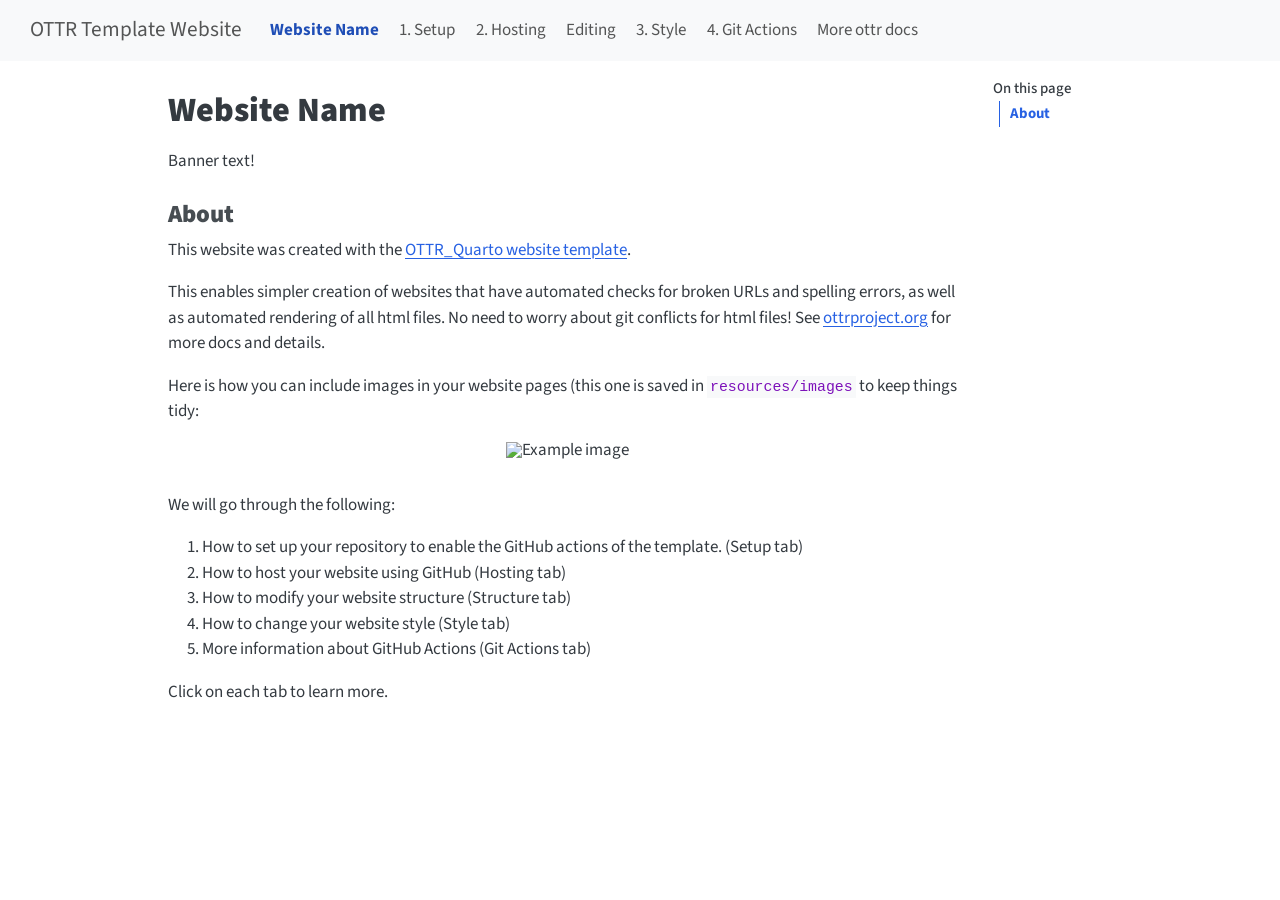
==== docs/index.html @ 80e22188 "Render site" ====
<!DOCTYPE html>
<html xmlns="http://www.w3.org/1999/xhtml" lang="en" xml:lang="en"><head>

<meta charset="utf-8">
<meta name="generator" content="quarto-1.5.57">

<meta name="viewport" content="width=device-width, initial-scale=1.0, user-scalable=yes">


<title>Website Name – OTTR Template Website</title>
<style>
code{white-space: pre-wrap;}
span.smallcaps{font-variant: small-caps;}
div.columns{display: flex; gap: min(4vw, 1.5em);}
div.column{flex: auto; overflow-x: auto;}
div.hanging-indent{margin-left: 1.5em; text-indent: -1.5em;}
ul.task-list{list-style: none;}
ul.task-list li input[type="checkbox"] {
  width: 0.8em;
  margin: 0 0.8em 0.2em -1em; /* quarto-specific, see https://github.com/quarto-dev/quarto-cli/issues/4556 */ 
  vertical-align: middle;
}
</style>


<script src="site_libs/quarto-nav/quarto-nav.js"></script>
<script src="site_libs/quarto-nav/headroom.min.js"></script>
<script src="site_libs/clipboard/clipboard.min.js"></script>
<script src="site_libs/quarto-search/autocomplete.umd.js"></script>
<script src="site_libs/quarto-search/fuse.min.js"></script>
<script src="site_libs/quarto-search/quarto-search.js"></script>
<meta name="quarto:offset" content="./">
<script src="site_libs/quarto-html/quarto.js"></script>
<script src="site_libs/quarto-html/popper.min.js"></script>
<script src="site_libs/quarto-html/tippy.umd.min.js"></script>
<script src="site_libs/quarto-html/anchor.min.js"></script>
<link href="site_libs/quarto-html/tippy.css" rel="stylesheet">
<link href="site_libs/quarto-html/quarto-syntax-highlighting.css" rel="stylesheet" id="quarto-text-highlighting-styles">
<script src="site_libs/bootstrap/bootstrap.min.js"></script>
<link href="site_libs/bootstrap/bootstrap-icons.css" rel="stylesheet">
<link href="site_libs/bootstrap/bootstrap.min.css" rel="stylesheet" id="quarto-bootstrap" data-mode="light">
<script id="quarto-search-options" type="application/json">{
  "location": "navbar",
  "copy-button": false,
  "collapse-after": 3,
  "panel-placement": "end",
  "type": "overlay",
  "limit": 50,
  "keyboard-shortcut": [
    "f",
    "/",
    "s"
  ],
  "show-item-context": false,
  "language": {
    "search-no-results-text": "No results",
    "search-matching-documents-text": "matching documents",
    "search-copy-link-title": "Copy link to search",
    "search-hide-matches-text": "Hide additional matches",
    "search-more-match-text": "more match in this document",
    "search-more-matches-text": "more matches in this document",
    "search-clear-button-title": "Clear",
    "search-text-placeholder": "",
    "search-detached-cancel-button-title": "Cancel",
    "search-submit-button-title": "Submit",
    "search-label": "Search"
  }
}</script>


<link rel="stylesheet" href="styles.css">
</head>

<body class="nav-fixed">

<div id="quarto-search-results"></div>
  <header id="quarto-header" class="headroom fixed-top">
    <nav class="navbar navbar-expand-lg " data-bs-theme="dark">
      <div class="navbar-container container-fluid">
      <div class="navbar-brand-container mx-auto">
    <a class="navbar-brand" href="./index.html">
    <span class="navbar-title">OTTR Template Website</span>
    </a>
  </div>
            <div id="quarto-search" class="" title="Search"></div>
          <button class="navbar-toggler" type="button" data-bs-toggle="collapse" data-bs-target="#navbarCollapse" aria-controls="navbarCollapse" role="menu" aria-expanded="false" aria-label="Toggle navigation" onclick="if (window.quartoToggleHeadroom) { window.quartoToggleHeadroom(); }">
  <span class="navbar-toggler-icon"></span>
</button>
          <div class="collapse navbar-collapse" id="navbarCollapse">
            <ul class="navbar-nav navbar-nav-scroll me-auto">
  <li class="nav-item">
    <a class="nav-link active" href="./index.html" aria-current="page"> <i class="bi bi-fa-home" role="img">
</i> 
<span class="menu-text"><strong>Website Name</strong></span></a>
  </li>  
  <li class="nav-item">
    <a class="nav-link" href="./setup.html"> 
<span class="menu-text">1. Setup</span></a>
  </li>  
  <li class="nav-item">
    <a class="nav-link" href="./hosting.html"> 
<span class="menu-text">2. Hosting</span></a>
  </li>  
  <li class="nav-item">
    <a class="nav-link" href="./editing.html"> 
<span class="menu-text">Editing</span></a>
  </li>  
  <li class="nav-item">
    <a class="nav-link" href="./style.html"> 
<span class="menu-text">3. Style</span></a>
  </li>  
  <li class="nav-item">
    <a class="nav-link" href="./git_actions.html"> 
<span class="menu-text">4. Git Actions</span></a>
  </li>  
  <li class="nav-item">
    <a class="nav-link" href="https://www.ottrproject.org/"> 
<span class="menu-text">More ottr docs</span></a>
  </li>  
</ul>
          </div> <!-- /navcollapse -->
            <div class="quarto-navbar-tools">
</div>
      </div> <!-- /container-fluid -->
    </nav>
</header>
<!-- content -->
<div id="quarto-content" class="quarto-container page-columns page-rows-contents page-layout-article page-navbar">
<!-- sidebar -->
<!-- margin-sidebar -->
    <div id="quarto-margin-sidebar" class="sidebar margin-sidebar">
        <nav id="TOC" role="doc-toc" class="toc-active">
    <h2 id="toc-title">On this page</h2>
   
  <ul>
  <li><a href="#about" id="toc-about" class="nav-link active" data-scroll-target="#about"><strong>About</strong></a></li>
  </ul>
</nav>
    </div>
<!-- main -->
<main class="content" id="quarto-document-content">

<header id="title-block-header" class="quarto-title-block default">
<div class="quarto-title">
<h1 class="title"><strong>Website Name</strong></h1>
</div>



<div class="quarto-title-meta">

    
  
    
  </div>
  


</header>


<div class="banner_color">
<p>Banner text!</p>
</div>
<section id="about" class="level3">
<h3 class="anchored" data-anchor-id="about"><strong>About</strong></h3>
<p>This website was created with the <a href="https://github.com/ottrproject/OTTR_Quarto">OTTR_Quarto website template</a>.</p>
<p>This enables simpler creation of websites that have automated checks for broken URLs and spelling errors, as well as automated rendering of all html files. No need to worry about git conflicts for html files! See <a href="https://www.ottrproject.org/">ottrproject.org</a> for more docs and details.</p>
<p>Here is how you can include images in your website pages (this one is saved in <code>resources/images</code> to keep things tidy:</p>
<div class="cell" data-layout-align="center">
<div class="cell-output-display">
<div class="quarto-figure quarto-figure-center">
<figure class="figure">
<p><img src="resources/images/example_image.png" class="img-fluid quarto-figure quarto-figure-center figure-img" style="width:30.0%" alt="Example image"></p>
</figure>
</div>
</div>
</div>
<p>We will go through the following:</p>
<ol type="1">
<li>How to set up your repository to enable the GitHub actions of the template. (Setup tab)</li>
<li>How to host your website using GitHub (Hosting tab)</li>
<li>How to modify your website structure (Structure tab)</li>
<li>How to change your website style (Style tab)</li>
<li>More information about GitHub Actions (Git Actions tab)</li>
</ol>
<p>Click on each tab to learn more.</p>


</section>

</main> <!-- /main -->
<script id="quarto-html-after-body" type="application/javascript">
window.document.addEventListener("DOMContentLoaded", function (event) {
  const toggleBodyColorMode = (bsSheetEl) => {
    const mode = bsSheetEl.getAttribute("data-mode");
    const bodyEl = window.document.querySelector("body");
    if (mode === "dark") {
      bodyEl.classList.add("quarto-dark");
      bodyEl.classList.remove("quarto-light");
    } else {
      bodyEl.classList.add("quarto-light");
      bodyEl.classList.remove("quarto-dark");
    }
  }
  const toggleBodyColorPrimary = () => {
    const bsSheetEl = window.document.querySelector("link#quarto-bootstrap");
    if (bsSheetEl) {
      toggleBodyColorMode(bsSheetEl);
    }
  }
  toggleBodyColorPrimary();  
  const icon = "";
  const anchorJS = new window.AnchorJS();
  anchorJS.options = {
    placement: 'right',
    icon: icon
  };
  anchorJS.add('.anchored');
  const isCodeAnnotation = (el) => {
    for (const clz of el.classList) {
      if (clz.startsWith('code-annotation-')) {                     
        return true;
      }
    }
    return false;
  }
  const onCopySuccess = function(e) {
    // button target
    const button = e.trigger;
    // don't keep focus
    button.blur();
    // flash "checked"
    button.classList.add('code-copy-button-checked');
    var currentTitle = button.getAttribute("title");
    button.setAttribute("title", "Copied!");
    let tooltip;
    if (window.bootstrap) {
      button.setAttribute("data-bs-toggle", "tooltip");
      button.setAttribute("data-bs-placement", "left");
      button.setAttribute("data-bs-title", "Copied!");
      tooltip = new bootstrap.Tooltip(button, 
        { trigger: "manual", 
          customClass: "code-copy-button-tooltip",
          offset: [0, -8]});
      tooltip.show();    
    }
    setTimeout(function() {
      if (tooltip) {
        tooltip.hide();
        button.removeAttribute("data-bs-title");
        button.removeAttribute("data-bs-toggle");
        button.removeAttribute("data-bs-placement");
      }
      button.setAttribute("title", currentTitle);
      button.classList.remove('code-copy-button-checked');
    }, 1000);
    // clear code selection
    e.clearSelection();
  }
  const getTextToCopy = function(trigger) {
      const codeEl = trigger.previousElementSibling.cloneNode(true);
      for (const childEl of codeEl.children) {
        if (isCodeAnnotation(childEl)) {
          childEl.remove();
        }
      }
      return codeEl.innerText;
  }
  const clipboard = new window.ClipboardJS('.code-copy-button:not([data-in-quarto-modal])', {
    text: getTextToCopy
  });
  clipboard.on('success', onCopySuccess);
  if (window.document.getElementById('quarto-embedded-source-code-modal')) {
    // For code content inside modals, clipBoardJS needs to be initialized with a container option
    // TODO: Check when it could be a function (https://github.com/zenorocha/clipboard.js/issues/860)
    const clipboardModal = new window.ClipboardJS('.code-copy-button[data-in-quarto-modal]', {
      text: getTextToCopy,
      container: window.document.getElementById('quarto-embedded-source-code-modal')
    });
    clipboardModal.on('success', onCopySuccess);
  }
    var localhostRegex = new RegExp(/^(?:http|https):\/\/localhost\:?[0-9]*\//);
    var mailtoRegex = new RegExp(/^mailto:/);
      var filterRegex = new RegExp('/' + window.location.host + '/');
    var isInternal = (href) => {
        return filterRegex.test(href) || localhostRegex.test(href) || mailtoRegex.test(href);
    }
    // Inspect non-navigation links and adorn them if external
 	var links = window.document.querySelectorAll('a[href]:not(.nav-link):not(.navbar-brand):not(.toc-action):not(.sidebar-link):not(.sidebar-item-toggle):not(.pagination-link):not(.no-external):not([aria-hidden]):not(.dropdown-item):not(.quarto-navigation-tool):not(.about-link)');
    for (var i=0; i<links.length; i++) {
      const link = links[i];
      if (!isInternal(link.href)) {
        // undo the damage that might have been done by quarto-nav.js in the case of
        // links that we want to consider external
        if (link.dataset.originalHref !== undefined) {
          link.href = link.dataset.originalHref;
        }
      }
    }
  function tippyHover(el, contentFn, onTriggerFn, onUntriggerFn) {
    const config = {
      allowHTML: true,
      maxWidth: 500,
      delay: 100,
      arrow: false,
      appendTo: function(el) {
          return el.parentElement;
      },
      interactive: true,
      interactiveBorder: 10,
      theme: 'quarto',
      placement: 'bottom-start',
    };
    if (contentFn) {
      config.content = contentFn;
    }
    if (onTriggerFn) {
      config.onTrigger = onTriggerFn;
    }
    if (onUntriggerFn) {
      config.onUntrigger = onUntriggerFn;
    }
    window.tippy(el, config); 
  }
  const noterefs = window.document.querySelectorAll('a[role="doc-noteref"]');
  for (var i=0; i<noterefs.length; i++) {
    const ref = noterefs[i];
    tippyHover(ref, function() {
      // use id or data attribute instead here
      let href = ref.getAttribute('data-footnote-href') || ref.getAttribute('href');
      try { href = new URL(href).hash; } catch {}
      const id = href.replace(/^#\/?/, "");
      const note = window.document.getElementById(id);
      if (note) {
        return note.innerHTML;
      } else {
        return "";
      }
    });
  }
  const xrefs = window.document.querySelectorAll('a.quarto-xref');
  const processXRef = (id, note) => {
    // Strip column container classes
    const stripColumnClz = (el) => {
      el.classList.remove("page-full", "page-columns");
      if (el.children) {
        for (const child of el.children) {
          stripColumnClz(child);
        }
      }
    }
    stripColumnClz(note)
    if (id === null || id.startsWith('sec-')) {
      // Special case sections, only their first couple elements
      const container = document.createElement("div");
      if (note.children && note.children.length > 2) {
        container.appendChild(note.children[0].cloneNode(true));
        for (let i = 1; i < note.children.length; i++) {
          const child = note.children[i];
          if (child.tagName === "P" && child.innerText === "") {
            continue;
          } else {
            container.appendChild(child.cloneNode(true));
            break;
          }
        }
        if (window.Quarto?.typesetMath) {
          window.Quarto.typesetMath(container);
        }
        return container.innerHTML
      } else {
        if (window.Quarto?.typesetMath) {
          window.Quarto.typesetMath(note);
        }
        return note.innerHTML;
      }
    } else {
      // Remove any anchor links if they are present
      const anchorLink = note.querySelector('a.anchorjs-link');
      if (anchorLink) {
        anchorLink.remove();
      }
      if (window.Quarto?.typesetMath) {
        window.Quarto.typesetMath(note);
      }
      // TODO in 1.5, we should make sure this works without a callout special case
      if (note.classList.contains("callout")) {
        return note.outerHTML;
      } else {
        return note.innerHTML;
      }
    }
  }
  for (var i=0; i<xrefs.length; i++) {
    const xref = xrefs[i];
    tippyHover(xref, undefined, function(instance) {
      instance.disable();
      let url = xref.getAttribute('href');
      let hash = undefined; 
      if (url.startsWith('#')) {
        hash = url;
      } else {
        try { hash = new URL(url).hash; } catch {}
      }
      if (hash) {
        const id = hash.replace(/^#\/?/, "");
        const note = window.document.getElementById(id);
        if (note !== null) {
          try {
            const html = processXRef(id, note.cloneNode(true));
            instance.setContent(html);
          } finally {
            instance.enable();
            instance.show();
          }
        } else {
          // See if we can fetch this
          fetch(url.split('#')[0])
          .then(res => res.text())
          .then(html => {
            const parser = new DOMParser();
            const htmlDoc = parser.parseFromString(html, "text/html");
            const note = htmlDoc.getElementById(id);
            if (note !== null) {
              const html = processXRef(id, note);
              instance.setContent(html);
            } 
          }).finally(() => {
            instance.enable();
            instance.show();
          });
        }
      } else {
        // See if we can fetch a full url (with no hash to target)
        // This is a special case and we should probably do some content thinning / targeting
        fetch(url)
        .then(res => res.text())
        .then(html => {
          const parser = new DOMParser();
          const htmlDoc = parser.parseFromString(html, "text/html");
          const note = htmlDoc.querySelector('main.content');
          if (note !== null) {
            // This should only happen for chapter cross references
            // (since there is no id in the URL)
            // remove the first header
            if (note.children.length > 0 && note.children[0].tagName === "HEADER") {
              note.children[0].remove();
            }
            const html = processXRef(null, note);
            instance.setContent(html);
          } 
        }).finally(() => {
          instance.enable();
          instance.show();
        });
      }
    }, function(instance) {
    });
  }
      let selectedAnnoteEl;
      const selectorForAnnotation = ( cell, annotation) => {
        let cellAttr = 'data-code-cell="' + cell + '"';
        let lineAttr = 'data-code-annotation="' +  annotation + '"';
        const selector = 'span[' + cellAttr + '][' + lineAttr + ']';
        return selector;
      }
      const selectCodeLines = (annoteEl) => {
        const doc = window.document;
        const targetCell = annoteEl.getAttribute("data-target-cell");
        const targetAnnotation = annoteEl.getAttribute("data-target-annotation");
        const annoteSpan = window.document.querySelector(selectorForAnnotation(targetCell, targetAnnotation));
        const lines = annoteSpan.getAttribute("data-code-lines").split(",");
        const lineIds = lines.map((line) => {
          return targetCell + "-" + line;
        })
        let top = null;
        let height = null;
        let parent = null;
        if (lineIds.length > 0) {
            //compute the position of the single el (top and bottom and make a div)
            const el = window.document.getElementById(lineIds[0]);
            top = el.offsetTop;
            height = el.offsetHeight;
            parent = el.parentElement.parentElement;
          if (lineIds.length > 1) {
            const lastEl = window.document.getElementById(lineIds[lineIds.length - 1]);
            const bottom = lastEl.offsetTop + lastEl.offsetHeight;
            height = bottom - top;
          }
          if (top !== null && height !== null && parent !== null) {
            // cook up a div (if necessary) and position it 
            let div = window.document.getElementById("code-annotation-line-highlight");
            if (div === null) {
              div = window.document.createElement("div");
              div.setAttribute("id", "code-annotation-line-highlight");
              div.style.position = 'absolute';
              parent.appendChild(div);
            }
            div.style.top = top - 2 + "px";
            div.style.height = height + 4 + "px";
            div.style.left = 0;
            let gutterDiv = window.document.getElementById("code-annotation-line-highlight-gutter");
            if (gutterDiv === null) {
              gutterDiv = window.document.createElement("div");
              gutterDiv.setAttribute("id", "code-annotation-line-highlight-gutter");
              gutterDiv.style.position = 'absolute';
              const codeCell = window.document.getElementById(targetCell);
              const gutter = codeCell.querySelector('.code-annotation-gutter');
              gutter.appendChild(gutterDiv);
            }
            gutterDiv.style.top = top - 2 + "px";
            gutterDiv.style.height = height + 4 + "px";
          }
          selectedAnnoteEl = annoteEl;
        }
      };
      const unselectCodeLines = () => {
        const elementsIds = ["code-annotation-line-highlight", "code-annotation-line-highlight-gutter"];
        elementsIds.forEach((elId) => {
          const div = window.document.getElementById(elId);
          if (div) {
            div.remove();
          }
        });
        selectedAnnoteEl = undefined;
      };
        // Handle positioning of the toggle
    window.addEventListener(
      "resize",
      throttle(() => {
        elRect = undefined;
        if (selectedAnnoteEl) {
          selectCodeLines(selectedAnnoteEl);
        }
      }, 10)
    );
    function throttle(fn, ms) {
    let throttle = false;
    let timer;
      return (...args) => {
        if(!throttle) { // first call gets through
            fn.apply(this, args);
            throttle = true;
        } else { // all the others get throttled
            if(timer) clearTimeout(timer); // cancel #2
            timer = setTimeout(() => {
              fn.apply(this, args);
              timer = throttle = false;
            }, ms);
        }
      };
    }
      // Attach click handler to the DT
      const annoteDls = window.document.querySelectorAll('dt[data-target-cell]');
      for (const annoteDlNode of annoteDls) {
        annoteDlNode.addEventListener('click', (event) => {
          const clickedEl = event.target;
          if (clickedEl !== selectedAnnoteEl) {
            unselectCodeLines();
            const activeEl = window.document.querySelector('dt[data-target-cell].code-annotation-active');
            if (activeEl) {
              activeEl.classList.remove('code-annotation-active');
            }
            selectCodeLines(clickedEl);
            clickedEl.classList.add('code-annotation-active');
          } else {
            // Unselect the line
            unselectCodeLines();
            clickedEl.classList.remove('code-annotation-active');
          }
        });
      }
  const findCites = (el) => {
    const parentEl = el.parentElement;
    if (parentEl) {
      const cites = parentEl.dataset.cites;
      if (cites) {
        return {
          el,
          cites: cites.split(' ')
        };
      } else {
        return findCites(el.parentElement)
      }
    } else {
      return undefined;
    }
  };
  var bibliorefs = window.document.querySelectorAll('a[role="doc-biblioref"]');
  for (var i=0; i<bibliorefs.length; i++) {
    const ref = bibliorefs[i];
    const citeInfo = findCites(ref);
    if (citeInfo) {
      tippyHover(citeInfo.el, function() {
        var popup = window.document.createElement('div');
        citeInfo.cites.forEach(function(cite) {
          var citeDiv = window.document.createElement('div');
          citeDiv.classList.add('hanging-indent');
          citeDiv.classList.add('csl-entry');
          var biblioDiv = window.document.getElementById('ref-' + cite);
          if (biblioDiv) {
            citeDiv.innerHTML = biblioDiv.innerHTML;
          }
          popup.appendChild(citeDiv);
        });
        return popup.innerHTML;
      });
    }
  }
});
</script>
</div> <!-- /content -->




</body></html>
---- docs/site_libs/quarto-html/tippy.css ----
.tippy-box[data-animation=fade][data-state=hidden]{opacity:0}[data-tippy-root]{max-width:calc(100vw - 10px)}.tippy-box{position:relative;background-color:#333;color:#fff;border-radius:4px;font-size:14px;line-height:1.4;white-space:normal;outline:0;transition-property:transform,visibility,opacity}.tippy-box[data-placement^=top]>.tippy-arrow{bottom:0}.tippy-box[data-placement^=top]>.tippy-arrow:before{bottom:-7px;left:0;border-width:8px 8px 0;border-top-color:initial;transform-origin:center top}.tippy-box[data-placement^=bottom]>.tippy-arrow{top:0}.tippy-box[data-placement^=bottom]>.tippy-arrow:before{top:-7px;left:0;border-width:0 8px 8px;border-bottom-color:initial;transform-origin:center bottom}.tippy-box[data-placement^=left]>.tippy-arrow{right:0}.tippy-box[data-placement^=left]>.tippy-arrow:before{border-width:8px 0 8px 8px;border-left-color:initial;right:-7px;transform-origin:center left}.tippy-box[data-placement^=right]>.tippy-arrow{left:0}.tippy-box[data-placement^=right]>.tippy-arrow:before{left:-7px;border-width:8px 8px 8px 0;border-right-color:initial;transform-origin:center right}.tippy-box[data-inertia][data-state=visible]{transition-timing-function:cubic-bezier(.54,1.5,.38,1.11)}.tippy-arrow{width:16px;height:16px;color:#333}.tippy-arrow:before{content:"";position:absolute;border-color:transparent;border-style:solid}.tippy-content{position:relative;padding:5px 9px;z-index:1}
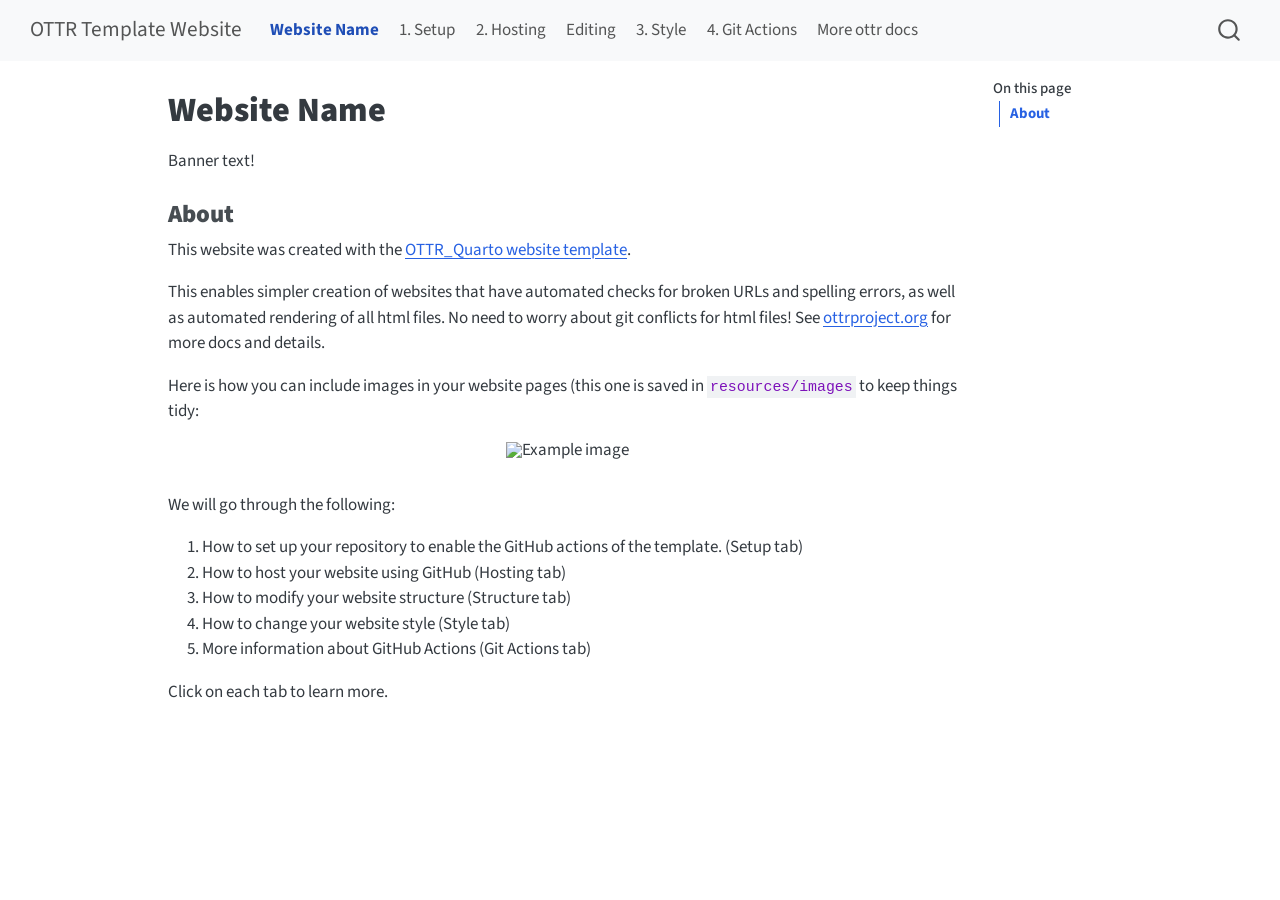
==== commit dfb2ea66: "Render preview" ====
--- a/docs/index.html
+++ b/docs/index.html
@@ -2,7 +2,7 @@
 <html xmlns="http://www.w3.org/1999/xhtml" lang="en" xml:lang="en"><head>
 
 <meta charset="utf-8">
-<meta name="generator" content="quarto-1.5.57">
+<meta name="generator" content="quarto-1.8.26">
 
 <meta name="viewport" content="width=device-width, initial-scale=1.0, user-scalable=yes">
 
@@ -30,15 +30,17 @@
 <script src="site_libs/quarto-search/fuse.min.js"></script>
 <script src="site_libs/quarto-search/quarto-search.js"></script>
 <meta name="quarto:offset" content="./">
-<script src="site_libs/quarto-html/quarto.js"></script>
+<script src="site_libs/quarto-html/quarto.js" type="module"></script>
+<script src="site_libs/quarto-html/tabsets/tabsets.js" type="module"></script>
+<script src="site_libs/quarto-html/axe/axe-check.js" type="module"></script>
 <script src="site_libs/quarto-html/popper.min.js"></script>
 <script src="site_libs/quarto-html/tippy.umd.min.js"></script>
 <script src="site_libs/quarto-html/anchor.min.js"></script>
 <link href="site_libs/quarto-html/tippy.css" rel="stylesheet">
-<link href="site_libs/quarto-html/quarto-syntax-highlighting.css" rel="stylesheet" id="quarto-text-highlighting-styles">
+<link href="site_libs/quarto-html/quarto-syntax-highlighting-587c61ba64f3a5504c4d52d930310e48.css" rel="stylesheet" id="quarto-text-highlighting-styles">
 <script src="site_libs/bootstrap/bootstrap.min.js"></script>
 <link href="site_libs/bootstrap/bootstrap-icons.css" rel="stylesheet">
-<link href="site_libs/bootstrap/bootstrap.min.css" rel="stylesheet" id="quarto-bootstrap" data-mode="light">
+<link href="site_libs/bootstrap/bootstrap-0b37c64f34216b628666a8dac638b53b.min.css" rel="stylesheet" append-hash="true" id="quarto-bootstrap" data-mode="light">
 <script id="quarto-search-options" type="application/json">{
   "location": "navbar",
   "copy-button": false,
@@ -66,12 +68,21 @@
     "search-label": "Search"
   }
 }</script>
+<script async="" src="https://www.googletagmanager.com/gtag/js?id=G-XXXXXXXXX"></script>
+
+<script type="text/javascript">
+
+window.dataLayer = window.dataLayer || [];
+function gtag(){dataLayer.push(arguments);}
+gtag('js', new Date());
+gtag('config', 'G-XXXXXXXXX', { 'anonymize_ip': true});
+</script>
 
 
 <link rel="stylesheet" href="styles.css">
 </head>
 
-<body class="nav-fixed">
+<body class="nav-fixed quarto-light">
 
 <div id="quarto-search-results"></div>
   <header id="quarto-header" class="headroom fixed-top">
@@ -191,239 +202,243 @@
 
 </main> <!-- /main -->
 <script id="quarto-html-after-body" type="application/javascript">
-window.document.addEventListener("DOMContentLoaded", function (event) {
-  const toggleBodyColorMode = (bsSheetEl) => {
-    const mode = bsSheetEl.getAttribute("data-mode");
-    const bodyEl = window.document.querySelector("body");
-    if (mode === "dark") {
-      bodyEl.classList.add("quarto-dark");
-      bodyEl.classList.remove("quarto-light");
-    } else {
-      bodyEl.classList.add("quarto-light");
-      bodyEl.classList.remove("quarto-dark");
-    }
-  }
-  const toggleBodyColorPrimary = () => {
-    const bsSheetEl = window.document.querySelector("link#quarto-bootstrap");
-    if (bsSheetEl) {
-      toggleBodyColorMode(bsSheetEl);
-    }
-  }
-  toggleBodyColorPrimary();  
-  const icon = "";
-  const anchorJS = new window.AnchorJS();
-  anchorJS.options = {
-    placement: 'right',
-    icon: icon
-  };
-  anchorJS.add('.anchored');
-  const isCodeAnnotation = (el) => {
-    for (const clz of el.classList) {
-      if (clz.startsWith('code-annotation-')) {                     
-        return true;
-      }
-    }
-    return false;
-  }
-  const onCopySuccess = function(e) {
-    // button target
-    const button = e.trigger;
-    // don't keep focus
-    button.blur();
-    // flash "checked"
-    button.classList.add('code-copy-button-checked');
-    var currentTitle = button.getAttribute("title");
-    button.setAttribute("title", "Copied!");
-    let tooltip;
-    if (window.bootstrap) {
-      button.setAttribute("data-bs-toggle", "tooltip");
-      button.setAttribute("data-bs-placement", "left");
-      button.setAttribute("data-bs-title", "Copied!");
-      tooltip = new bootstrap.Tooltip(button, 
-        { trigger: "manual", 
-          customClass: "code-copy-button-tooltip",
-          offset: [0, -8]});
-      tooltip.show();    
-    }
-    setTimeout(function() {
-      if (tooltip) {
-        tooltip.hide();
-        button.removeAttribute("data-bs-title");
-        button.removeAttribute("data-bs-toggle");
-        button.removeAttribute("data-bs-placement");
-      }
-      button.setAttribute("title", currentTitle);
-      button.classList.remove('code-copy-button-checked');
-    }, 1000);
-    // clear code selection
-    e.clearSelection();
-  }
-  const getTextToCopy = function(trigger) {
-      const codeEl = trigger.previousElementSibling.cloneNode(true);
+  window.document.addEventListener("DOMContentLoaded", function (event) {
+    const icon = "";
+    const anchorJS = new window.AnchorJS();
+    anchorJS.options = {
+      placement: 'right',
+      icon: icon
+    };
+    anchorJS.add('.anchored');
+    const isCodeAnnotation = (el) => {
+      for (const clz of el.classList) {
+        if (clz.startsWith('code-annotation-')) {                     
+          return true;
+        }
+      }
+      return false;
+    }
+    const onCopySuccess = function(e) {
+      // button target
+      const button = e.trigger;
+      // don't keep focus
+      button.blur();
+      // flash "checked"
+      button.classList.add('code-copy-button-checked');
+      var currentTitle = button.getAttribute("title");
+      button.setAttribute("title", "Copied!");
+      let tooltip;
+      if (window.bootstrap) {
+        button.setAttribute("data-bs-toggle", "tooltip");
+        button.setAttribute("data-bs-placement", "left");
+        button.setAttribute("data-bs-title", "Copied!");
+        tooltip = new bootstrap.Tooltip(button, 
+          { trigger: "manual", 
+            customClass: "code-copy-button-tooltip",
+            offset: [0, -8]});
+        tooltip.show();    
+      }
+      setTimeout(function() {
+        if (tooltip) {
+          tooltip.hide();
+          button.removeAttribute("data-bs-title");
+          button.removeAttribute("data-bs-toggle");
+          button.removeAttribute("data-bs-placement");
+        }
+        button.setAttribute("title", currentTitle);
+        button.classList.remove('code-copy-button-checked');
+      }, 1000);
+      // clear code selection
+      e.clearSelection();
+    }
+    const getTextToCopy = function(trigger) {
+      const outerScaffold = trigger.parentElement.cloneNode(true);
+      const codeEl = outerScaffold.querySelector('code');
       for (const childEl of codeEl.children) {
         if (isCodeAnnotation(childEl)) {
           childEl.remove();
         }
       }
       return codeEl.innerText;
-  }
-  const clipboard = new window.ClipboardJS('.code-copy-button:not([data-in-quarto-modal])', {
-    text: getTextToCopy
-  });
-  clipboard.on('success', onCopySuccess);
-  if (window.document.getElementById('quarto-embedded-source-code-modal')) {
-    // For code content inside modals, clipBoardJS needs to be initialized with a container option
-    // TODO: Check when it could be a function (https://github.com/zenorocha/clipboard.js/issues/860)
-    const clipboardModal = new window.ClipboardJS('.code-copy-button[data-in-quarto-modal]', {
-      text: getTextToCopy,
-      container: window.document.getElementById('quarto-embedded-source-code-modal')
+    }
+    const clipboard = new window.ClipboardJS('.code-copy-button:not([data-in-quarto-modal])', {
+      text: getTextToCopy
     });
-    clipboardModal.on('success', onCopySuccess);
-  }
-    var localhostRegex = new RegExp(/^(?:http|https):\/\/localhost\:?[0-9]*\//);
-    var mailtoRegex = new RegExp(/^mailto:/);
-      var filterRegex = new RegExp('/' + window.location.host + '/');
-    var isInternal = (href) => {
-        return filterRegex.test(href) || localhostRegex.test(href) || mailtoRegex.test(href);
-    }
-    // Inspect non-navigation links and adorn them if external
- 	var links = window.document.querySelectorAll('a[href]:not(.nav-link):not(.navbar-brand):not(.toc-action):not(.sidebar-link):not(.sidebar-item-toggle):not(.pagination-link):not(.no-external):not([aria-hidden]):not(.dropdown-item):not(.quarto-navigation-tool):not(.about-link)');
-    for (var i=0; i<links.length; i++) {
-      const link = links[i];
-      if (!isInternal(link.href)) {
-        // undo the damage that might have been done by quarto-nav.js in the case of
-        // links that we want to consider external
-        if (link.dataset.originalHref !== undefined) {
-          link.href = link.dataset.originalHref;
-        }
-      }
-    }
-  function tippyHover(el, contentFn, onTriggerFn, onUntriggerFn) {
-    const config = {
-      allowHTML: true,
-      maxWidth: 500,
-      delay: 100,
-      arrow: false,
-      appendTo: function(el) {
-          return el.parentElement;
-      },
-      interactive: true,
-      interactiveBorder: 10,
-      theme: 'quarto',
-      placement: 'bottom-start',
-    };
-    if (contentFn) {
-      config.content = contentFn;
-    }
-    if (onTriggerFn) {
-      config.onTrigger = onTriggerFn;
-    }
-    if (onUntriggerFn) {
-      config.onUntrigger = onUntriggerFn;
-    }
-    window.tippy(el, config); 
-  }
-  const noterefs = window.document.querySelectorAll('a[role="doc-noteref"]');
-  for (var i=0; i<noterefs.length; i++) {
-    const ref = noterefs[i];
-    tippyHover(ref, function() {
-      // use id or data attribute instead here
-      let href = ref.getAttribute('data-footnote-href') || ref.getAttribute('href');
-      try { href = new URL(href).hash; } catch {}
-      const id = href.replace(/^#\/?/, "");
-      const note = window.document.getElementById(id);
-      if (note) {
-        return note.innerHTML;
+    clipboard.on('success', onCopySuccess);
+    if (window.document.getElementById('quarto-embedded-source-code-modal')) {
+      const clipboardModal = new window.ClipboardJS('.code-copy-button[data-in-quarto-modal]', {
+        text: getTextToCopy,
+        container: window.document.getElementById('quarto-embedded-source-code-modal')
+      });
+      clipboardModal.on('success', onCopySuccess);
+    }
+      var localhostRegex = new RegExp(/^(?:http|https):\/\/localhost\:?[0-9]*\//);
+      var mailtoRegex = new RegExp(/^mailto:/);
+        var filterRegex = new RegExp('/' + window.location.host + '/');
+      var isInternal = (href) => {
+          return filterRegex.test(href) || localhostRegex.test(href) || mailtoRegex.test(href);
+      }
+      // Inspect non-navigation links and adorn them if external
+     var links = window.document.querySelectorAll('a[href]:not(.nav-link):not(.navbar-brand):not(.toc-action):not(.sidebar-link):not(.sidebar-item-toggle):not(.pagination-link):not(.no-external):not([aria-hidden]):not(.dropdown-item):not(.quarto-navigation-tool):not(.about-link)');
+      for (var i=0; i<links.length; i++) {
+        const link = links[i];
+        if (!isInternal(link.href)) {
+          // undo the damage that might have been done by quarto-nav.js in the case of
+          // links that we want to consider external
+          if (link.dataset.originalHref !== undefined) {
+            link.href = link.dataset.originalHref;
+          }
+        }
+      }
+    function tippyHover(el, contentFn, onTriggerFn, onUntriggerFn) {
+      const config = {
+        allowHTML: true,
+        maxWidth: 500,
+        delay: 100,
+        arrow: false,
+        appendTo: function(el) {
+            return el.parentElement;
+        },
+        interactive: true,
+        interactiveBorder: 10,
+        theme: 'quarto',
+        placement: 'bottom-start',
+      };
+      if (contentFn) {
+        config.content = contentFn;
+      }
+      if (onTriggerFn) {
+        config.onTrigger = onTriggerFn;
+      }
+      if (onUntriggerFn) {
+        config.onUntrigger = onUntriggerFn;
+      }
+      window.tippy(el, config); 
+    }
+    const noterefs = window.document.querySelectorAll('a[role="doc-noteref"]');
+    for (var i=0; i<noterefs.length; i++) {
+      const ref = noterefs[i];
+      tippyHover(ref, function() {
+        // use id or data attribute instead here
+        let href = ref.getAttribute('data-footnote-href') || ref.getAttribute('href');
+        try { href = new URL(href).hash; } catch {}
+        const id = href.replace(/^#\/?/, "");
+        const note = window.document.getElementById(id);
+        if (note) {
+          return note.innerHTML;
+        } else {
+          return "";
+        }
+      });
+    }
+    const xrefs = window.document.querySelectorAll('a.quarto-xref');
+    const processXRef = (id, note) => {
+      // Strip column container classes
+      const stripColumnClz = (el) => {
+        el.classList.remove("page-full", "page-columns");
+        if (el.children) {
+          for (const child of el.children) {
+            stripColumnClz(child);
+          }
+        }
+      }
+      stripColumnClz(note)
+      if (id === null || id.startsWith('sec-')) {
+        // Special case sections, only their first couple elements
+        const container = document.createElement("div");
+        if (note.children && note.children.length > 2) {
+          container.appendChild(note.children[0].cloneNode(true));
+          for (let i = 1; i < note.children.length; i++) {
+            const child = note.children[i];
+            if (child.tagName === "P" && child.innerText === "") {
+              continue;
+            } else {
+              container.appendChild(child.cloneNode(true));
+              break;
+            }
+          }
+          if (window.Quarto?.typesetMath) {
+            window.Quarto.typesetMath(container);
+          }
+          return container.innerHTML
+        } else {
+          if (window.Quarto?.typesetMath) {
+            window.Quarto.typesetMath(note);
+          }
+          return note.innerHTML;
+        }
       } else {
-        return "";
-      }
-    });
-  }
-  const xrefs = window.document.querySelectorAll('a.quarto-xref');
-  const processXRef = (id, note) => {
-    // Strip column container classes
-    const stripColumnClz = (el) => {
-      el.classList.remove("page-full", "page-columns");
-      if (el.children) {
-        for (const child of el.children) {
-          stripColumnClz(child);
-        }
-      }
-    }
-    stripColumnClz(note)
-    if (id === null || id.startsWith('sec-')) {
-      // Special case sections, only their first couple elements
-      const container = document.createElement("div");
-      if (note.children && note.children.length > 2) {
-        container.appendChild(note.children[0].cloneNode(true));
-        for (let i = 1; i < note.children.length; i++) {
-          const child = note.children[i];
-          if (child.tagName === "P" && child.innerText === "") {
-            continue;
-          } else {
-            container.appendChild(child.cloneNode(true));
-            break;
-          }
-        }
-        if (window.Quarto?.typesetMath) {
-          window.Quarto.typesetMath(container);
-        }
-        return container.innerHTML
-      } else {
+        // Remove any anchor links if they are present
+        const anchorLink = note.querySelector('a.anchorjs-link');
+        if (anchorLink) {
+          anchorLink.remove();
+        }
         if (window.Quarto?.typesetMath) {
           window.Quarto.typesetMath(note);
         }
-        return note.innerHTML;
-      }
-    } else {
-      // Remove any anchor links if they are present
-      const anchorLink = note.querySelector('a.anchorjs-link');
-      if (anchorLink) {
-        anchorLink.remove();
-      }
-      if (window.Quarto?.typesetMath) {
-        window.Quarto.typesetMath(note);
-      }
-      // TODO in 1.5, we should make sure this works without a callout special case
-      if (note.classList.contains("callout")) {
-        return note.outerHTML;
-      } else {
-        return note.innerHTML;
-      }
-    }
-  }
-  for (var i=0; i<xrefs.length; i++) {
-    const xref = xrefs[i];
-    tippyHover(xref, undefined, function(instance) {
-      instance.disable();
-      let url = xref.getAttribute('href');
-      let hash = undefined; 
-      if (url.startsWith('#')) {
-        hash = url;
-      } else {
-        try { hash = new URL(url).hash; } catch {}
-      }
-      if (hash) {
-        const id = hash.replace(/^#\/?/, "");
-        const note = window.document.getElementById(id);
-        if (note !== null) {
-          try {
-            const html = processXRef(id, note.cloneNode(true));
-            instance.setContent(html);
-          } finally {
-            instance.enable();
-            instance.show();
-          }
+        if (note.classList.contains("callout")) {
+          return note.outerHTML;
         } else {
-          // See if we can fetch this
-          fetch(url.split('#')[0])
+          return note.innerHTML;
+        }
+      }
+    }
+    for (var i=0; i<xrefs.length; i++) {
+      const xref = xrefs[i];
+      tippyHover(xref, undefined, function(instance) {
+        instance.disable();
+        let url = xref.getAttribute('href');
+        let hash = undefined; 
+        if (url.startsWith('#')) {
+          hash = url;
+        } else {
+          try { hash = new URL(url).hash; } catch {}
+        }
+        if (hash) {
+          const id = hash.replace(/^#\/?/, "");
+          const note = window.document.getElementById(id);
+          if (note !== null) {
+            try {
+              const html = processXRef(id, note.cloneNode(true));
+              instance.setContent(html);
+            } finally {
+              instance.enable();
+              instance.show();
+            }
+          } else {
+            // See if we can fetch this
+            fetch(url.split('#')[0])
+            .then(res => res.text())
+            .then(html => {
+              const parser = new DOMParser();
+              const htmlDoc = parser.parseFromString(html, "text/html");
+              const note = htmlDoc.getElementById(id);
+              if (note !== null) {
+                const html = processXRef(id, note);
+                instance.setContent(html);
+              } 
+            }).finally(() => {
+              instance.enable();
+              instance.show();
+            });
+          }
+        } else {
+          // See if we can fetch a full url (with no hash to target)
+          // This is a special case and we should probably do some content thinning / targeting
+          fetch(url)
           .then(res => res.text())
           .then(html => {
             const parser = new DOMParser();
             const htmlDoc = parser.parseFromString(html, "text/html");
-            const note = htmlDoc.getElementById(id);
+            const note = htmlDoc.querySelector('main.content');
             if (note !== null) {
-              const html = processXRef(id, note);
+              // This should only happen for chapter cross references
+              // (since there is no id in the URL)
+              // remove the first header
+              if (note.children.length > 0 && note.children[0].tagName === "HEADER") {
+                note.children[0].remove();
+              }
+              const html = processXRef(null, note);
               instance.setContent(html);
             } 
           }).finally(() => {
@@ -431,185 +446,161 @@
             instance.show();
           });
         }
+      }, function(instance) {
+      });
+    }
+        let selectedAnnoteEl;
+        const selectorForAnnotation = ( cell, annotation) => {
+          let cellAttr = 'data-code-cell="' + cell + '"';
+          let lineAttr = 'data-code-annotation="' +  annotation + '"';
+          const selector = 'span[' + cellAttr + '][' + lineAttr + ']';
+          return selector;
+        }
+        const selectCodeLines = (annoteEl) => {
+          const doc = window.document;
+          const targetCell = annoteEl.getAttribute("data-target-cell");
+          const targetAnnotation = annoteEl.getAttribute("data-target-annotation");
+          const annoteSpan = window.document.querySelector(selectorForAnnotation(targetCell, targetAnnotation));
+          const lines = annoteSpan.getAttribute("data-code-lines").split(",");
+          const lineIds = lines.map((line) => {
+            return targetCell + "-" + line;
+          })
+          let top = null;
+          let height = null;
+          let parent = null;
+          if (lineIds.length > 0) {
+              //compute the position of the single el (top and bottom and make a div)
+              const el = window.document.getElementById(lineIds[0]);
+              top = el.offsetTop;
+              height = el.offsetHeight;
+              parent = el.parentElement.parentElement;
+            if (lineIds.length > 1) {
+              const lastEl = window.document.getElementById(lineIds[lineIds.length - 1]);
+              const bottom = lastEl.offsetTop + lastEl.offsetHeight;
+              height = bottom - top;
+            }
+            if (top !== null && height !== null && parent !== null) {
+              // cook up a div (if necessary) and position it 
+              let div = window.document.getElementById("code-annotation-line-highlight");
+              if (div === null) {
+                div = window.document.createElement("div");
+                div.setAttribute("id", "code-annotation-line-highlight");
+                div.style.position = 'absolute';
+                parent.appendChild(div);
+              }
+              div.style.top = top - 2 + "px";
+              div.style.height = height + 4 + "px";
+              div.style.left = 0;
+              let gutterDiv = window.document.getElementById("code-annotation-line-highlight-gutter");
+              if (gutterDiv === null) {
+                gutterDiv = window.document.createElement("div");
+                gutterDiv.setAttribute("id", "code-annotation-line-highlight-gutter");
+                gutterDiv.style.position = 'absolute';
+                const codeCell = window.document.getElementById(targetCell);
+                const gutter = codeCell.querySelector('.code-annotation-gutter');
+                gutter.appendChild(gutterDiv);
+              }
+              gutterDiv.style.top = top - 2 + "px";
+              gutterDiv.style.height = height + 4 + "px";
+            }
+            selectedAnnoteEl = annoteEl;
+          }
+        };
+        const unselectCodeLines = () => {
+          const elementsIds = ["code-annotation-line-highlight", "code-annotation-line-highlight-gutter"];
+          elementsIds.forEach((elId) => {
+            const div = window.document.getElementById(elId);
+            if (div) {
+              div.remove();
+            }
+          });
+          selectedAnnoteEl = undefined;
+        };
+          // Handle positioning of the toggle
+      window.addEventListener(
+        "resize",
+        throttle(() => {
+          elRect = undefined;
+          if (selectedAnnoteEl) {
+            selectCodeLines(selectedAnnoteEl);
+          }
+        }, 10)
+      );
+      function throttle(fn, ms) {
+      let throttle = false;
+      let timer;
+        return (...args) => {
+          if(!throttle) { // first call gets through
+              fn.apply(this, args);
+              throttle = true;
+          } else { // all the others get throttled
+              if(timer) clearTimeout(timer); // cancel #2
+              timer = setTimeout(() => {
+                fn.apply(this, args);
+                timer = throttle = false;
+              }, ms);
+          }
+        };
+      }
+        // Attach click handler to the DT
+        const annoteDls = window.document.querySelectorAll('dt[data-target-cell]');
+        for (const annoteDlNode of annoteDls) {
+          annoteDlNode.addEventListener('click', (event) => {
+            const clickedEl = event.target;
+            if (clickedEl !== selectedAnnoteEl) {
+              unselectCodeLines();
+              const activeEl = window.document.querySelector('dt[data-target-cell].code-annotation-active');
+              if (activeEl) {
+                activeEl.classList.remove('code-annotation-active');
+              }
+              selectCodeLines(clickedEl);
+              clickedEl.classList.add('code-annotation-active');
+            } else {
+              // Unselect the line
+              unselectCodeLines();
+              clickedEl.classList.remove('code-annotation-active');
+            }
+          });
+        }
+    const findCites = (el) => {
+      const parentEl = el.parentElement;
+      if (parentEl) {
+        const cites = parentEl.dataset.cites;
+        if (cites) {
+          return {
+            el,
+            cites: cites.split(' ')
+          };
+        } else {
+          return findCites(el.parentElement)
+        }
       } else {
-        // See if we can fetch a full url (with no hash to target)
-        // This is a special case and we should probably do some content thinning / targeting
-        fetch(url)
-        .then(res => res.text())
-        .then(html => {
-          const parser = new DOMParser();
-          const htmlDoc = parser.parseFromString(html, "text/html");
-          const note = htmlDoc.querySelector('main.content');
-          if (note !== null) {
-            // This should only happen for chapter cross references
-            // (since there is no id in the URL)
-            // remove the first header
-            if (note.children.length > 0 && note.children[0].tagName === "HEADER") {
-              note.children[0].remove();
+        return undefined;
+      }
+    };
+    var bibliorefs = window.document.querySelectorAll('a[role="doc-biblioref"]');
+    for (var i=0; i<bibliorefs.length; i++) {
+      const ref = bibliorefs[i];
+      const citeInfo = findCites(ref);
+      if (citeInfo) {
+        tippyHover(citeInfo.el, function() {
+          var popup = window.document.createElement('div');
+          citeInfo.cites.forEach(function(cite) {
+            var citeDiv = window.document.createElement('div');
+            citeDiv.classList.add('hanging-indent');
+            citeDiv.classList.add('csl-entry');
+            var biblioDiv = window.document.getElementById('ref-' + cite);
+            if (biblioDiv) {
+              citeDiv.innerHTML = biblioDiv.innerHTML;
             }
-            const html = processXRef(null, note);
-            instance.setContent(html);
-          } 
-        }).finally(() => {
-          instance.enable();
-          instance.show();
+            popup.appendChild(citeDiv);
+          });
+          return popup.innerHTML;
         });
       }
-    }, function(instance) {
-    });
-  }
-      let selectedAnnoteEl;
-      const selectorForAnnotation = ( cell, annotation) => {
-        let cellAttr = 'data-code-cell="' + cell + '"';
-        let lineAttr = 'data-code-annotation="' +  annotation + '"';
-        const selector = 'span[' + cellAttr + '][' + lineAttr + ']';
-        return selector;
-      }
-      const selectCodeLines = (annoteEl) => {
-        const doc = window.document;
-        const targetCell = annoteEl.getAttribute("data-target-cell");
-        const targetAnnotation = annoteEl.getAttribute("data-target-annotation");
-        const annoteSpan = window.document.querySelector(selectorForAnnotation(targetCell, targetAnnotation));
-        const lines = annoteSpan.getAttribute("data-code-lines").split(",");
-        const lineIds = lines.map((line) => {
-          return targetCell + "-" + line;
-        })
-        let top = null;
-        let height = null;
-        let parent = null;
-        if (lineIds.length > 0) {
-            //compute the position of the single el (top and bottom and make a div)
-            const el = window.document.getElementById(lineIds[0]);
-            top = el.offsetTop;
-            height = el.offsetHeight;
-            parent = el.parentElement.parentElement;
-          if (lineIds.length > 1) {
-            const lastEl = window.document.getElementById(lineIds[lineIds.length - 1]);
-            const bottom = lastEl.offsetTop + lastEl.offsetHeight;
-            height = bottom - top;
-          }
-          if (top !== null && height !== null && parent !== null) {
-            // cook up a div (if necessary) and position it 
-            let div = window.document.getElementById("code-annotation-line-highlight");
-            if (div === null) {
-              div = window.document.createElement("div");
-              div.setAttribute("id", "code-annotation-line-highlight");
-              div.style.position = 'absolute';
-              parent.appendChild(div);
-            }
-            div.style.top = top - 2 + "px";
-            div.style.height = height + 4 + "px";
-            div.style.left = 0;
-            let gutterDiv = window.document.getElementById("code-annotation-line-highlight-gutter");
-            if (gutterDiv === null) {
-              gutterDiv = window.document.createElement("div");
-              gutterDiv.setAttribute("id", "code-annotation-line-highlight-gutter");
-              gutterDiv.style.position = 'absolute';
-              const codeCell = window.document.getElementById(targetCell);
-              const gutter = codeCell.querySelector('.code-annotation-gutter');
-              gutter.appendChild(gutterDiv);
-            }
-            gutterDiv.style.top = top - 2 + "px";
-            gutterDiv.style.height = height + 4 + "px";
-          }
-          selectedAnnoteEl = annoteEl;
-        }
-      };
-      const unselectCodeLines = () => {
-        const elementsIds = ["code-annotation-line-highlight", "code-annotation-line-highlight-gutter"];
-        elementsIds.forEach((elId) => {
-          const div = window.document.getElementById(elId);
-          if (div) {
-            div.remove();
-          }
-        });
-        selectedAnnoteEl = undefined;
-      };
-        // Handle positioning of the toggle
-    window.addEventListener(
-      "resize",
-      throttle(() => {
-        elRect = undefined;
-        if (selectedAnnoteEl) {
-          selectCodeLines(selectedAnnoteEl);
-        }
-      }, 10)
-    );
-    function throttle(fn, ms) {
-    let throttle = false;
-    let timer;
-      return (...args) => {
-        if(!throttle) { // first call gets through
-            fn.apply(this, args);
-            throttle = true;
-        } else { // all the others get throttled
-            if(timer) clearTimeout(timer); // cancel #2
-            timer = setTimeout(() => {
-              fn.apply(this, args);
-              timer = throttle = false;
-            }, ms);
-        }
-      };
-    }
-      // Attach click handler to the DT
-      const annoteDls = window.document.querySelectorAll('dt[data-target-cell]');
-      for (const annoteDlNode of annoteDls) {
-        annoteDlNode.addEventListener('click', (event) => {
-          const clickedEl = event.target;
-          if (clickedEl !== selectedAnnoteEl) {
-            unselectCodeLines();
-            const activeEl = window.document.querySelector('dt[data-target-cell].code-annotation-active');
-            if (activeEl) {
-              activeEl.classList.remove('code-annotation-active');
-            }
-            selectCodeLines(clickedEl);
-            clickedEl.classList.add('code-annotation-active');
-          } else {
-            // Unselect the line
-            unselectCodeLines();
-            clickedEl.classList.remove('code-annotation-active');
-          }
-        });
-      }
-  const findCites = (el) => {
-    const parentEl = el.parentElement;
-    if (parentEl) {
-      const cites = parentEl.dataset.cites;
-      if (cites) {
-        return {
-          el,
-          cites: cites.split(' ')
-        };
-      } else {
-        return findCites(el.parentElement)
-      }
-    } else {
-      return undefined;
-    }
-  };
-  var bibliorefs = window.document.querySelectorAll('a[role="doc-biblioref"]');
-  for (var i=0; i<bibliorefs.length; i++) {
-    const ref = bibliorefs[i];
-    const citeInfo = findCites(ref);
-    if (citeInfo) {
-      tippyHover(citeInfo.el, function() {
-        var popup = window.document.createElement('div');
-        citeInfo.cites.forEach(function(cite) {
-          var citeDiv = window.document.createElement('div');
-          citeDiv.classList.add('hanging-indent');
-          citeDiv.classList.add('csl-entry');
-          var biblioDiv = window.document.getElementById('ref-' + cite);
-          if (biblioDiv) {
-            citeDiv.innerHTML = biblioDiv.innerHTML;
-          }
-          popup.appendChild(citeDiv);
-        });
-        return popup.innerHTML;
-      });
-    }
-  }
-});
-</script>
+    }
+  });
+  </script>
 </div> <!-- /content -->
 
 
--- a/docs/site_libs/quarto-html/quarto-syntax-highlighting-587c61ba64f3a5504c4d52d930310e48.css
+++ b/docs/site_libs/quarto-html/quarto-syntax-highlighting-587c61ba64f3a5504c4d52d930310e48.css
@@ -0,0 +1,236 @@
+/* quarto syntax highlight colors */
+:root {
+  --quarto-hl-ot-color: #003B4F;
+  --quarto-hl-at-color: #657422;
+  --quarto-hl-ss-color: #20794D;
+  --quarto-hl-an-color: #5E5E5E;
+  --quarto-hl-fu-color: #4758AB;
+  --quarto-hl-st-color: #20794D;
+  --quarto-hl-cf-color: #003B4F;
+  --quarto-hl-op-color: #5E5E5E;
+  --quarto-hl-er-color: #AD0000;
+  --quarto-hl-bn-color: #AD0000;
+  --quarto-hl-al-color: #AD0000;
+  --quarto-hl-va-color: #111111;
+  --quarto-hl-bu-color: inherit;
+  --quarto-hl-ex-color: inherit;
+  --quarto-hl-pp-color: #AD0000;
+  --quarto-hl-in-color: #5E5E5E;
+  --quarto-hl-vs-color: #20794D;
+  --quarto-hl-wa-color: #5E5E5E;
+  --quarto-hl-do-color: #5E5E5E;
+  --quarto-hl-im-color: #00769E;
+  --quarto-hl-ch-color: #20794D;
+  --quarto-hl-dt-color: #AD0000;
+  --quarto-hl-fl-color: #AD0000;
+  --quarto-hl-co-color: #5E5E5E;
+  --quarto-hl-cv-color: #5E5E5E;
+  --quarto-hl-cn-color: #8f5902;
+  --quarto-hl-sc-color: #5E5E5E;
+  --quarto-hl-dv-color: #AD0000;
+  --quarto-hl-kw-color: #003B4F;
+}
+
+/* other quarto variables */
+:root {
+  --quarto-font-monospace: SFMono-Regular, Menlo, Monaco, Consolas, "Liberation Mono", "Courier New", monospace;
+}
+
+/* syntax highlight based on Pandoc's rules */
+pre > code.sourceCode > span {
+  color: #003B4F;
+}
+
+code.sourceCode > span {
+  color: #003B4F;
+}
+
+div.sourceCode,
+div.sourceCode pre.sourceCode {
+  color: #003B4F;
+}
+
+/* Normal */
+code span {
+  color: #003B4F;
+}
+
+/* Alert */
+code span.al {
+  color: #AD0000;
+  font-style: inherit;
+}
+
+/* Annotation */
+code span.an {
+  color: #5E5E5E;
+  font-style: inherit;
+}
+
+/* Attribute */
+code span.at {
+  color: #657422;
+  font-style: inherit;
+}
+
+/* BaseN */
+code span.bn {
+  color: #AD0000;
+  font-style: inherit;
+}
+
+/* BuiltIn */
+code span.bu {
+  font-style: inherit;
+}
+
+/* ControlFlow */
+code span.cf {
+  color: #003B4F;
+  font-weight: bold;
+  font-style: inherit;
+}
+
+/* Char */
+code span.ch {
+  color: #20794D;
+  font-style: inherit;
+}
+
+/* Constant */
+code span.cn {
+  color: #8f5902;
+  font-style: inherit;
+}
+
+/* Comment */
+code span.co {
+  color: #5E5E5E;
+  font-style: inherit;
+}
+
+/* CommentVar */
+code span.cv {
+  color: #5E5E5E;
+  font-style: italic;
+}
+
+/* Documentation */
+code span.do {
+  color: #5E5E5E;
+  font-style: italic;
+}
+
+/* DataType */
+code span.dt {
+  color: #AD0000;
+  font-style: inherit;
+}
+
+/* DecVal */
+code span.dv {
+  color: #AD0000;
+  font-style: inherit;
+}
+
+/* Error */
+code span.er {
+  color: #AD0000;
+  font-style: inherit;
+}
+
+/* Extension */
+code span.ex {
+  font-style: inherit;
+}
+
+/* Float */
+code span.fl {
+  color: #AD0000;
+  font-style: inherit;
+}
+
+/* Function */
+code span.fu {
+  color: #4758AB;
+  font-style: inherit;
+}
+
+/* Import */
+code span.im {
+  color: #00769E;
+  font-style: inherit;
+}
+
+/* Information */
+code span.in {
+  color: #5E5E5E;
+  font-style: inherit;
+}
+
+/* Keyword */
+code span.kw {
+  color: #003B4F;
+  font-weight: bold;
+  font-style: inherit;
+}
+
+/* Operator */
+code span.op {
+  color: #5E5E5E;
+  font-style: inherit;
+}
+
+/* Other */
+code span.ot {
+  color: #003B4F;
+  font-style: inherit;
+}
+
+/* Preprocessor */
+code span.pp {
+  color: #AD0000;
+  font-style: inherit;
+}
+
+/* SpecialChar */
+code span.sc {
+  color: #5E5E5E;
+  font-style: inherit;
+}
+
+/* SpecialString */
+code span.ss {
+  color: #20794D;
+  font-style: inherit;
+}
+
+/* String */
+code span.st {
+  color: #20794D;
+  font-style: inherit;
+}
+
+/* Variable */
+code span.va {
+  color: #111111;
+  font-style: inherit;
+}
+
+/* VerbatimString */
+code span.vs {
+  color: #20794D;
+  font-style: inherit;
+}
+
+/* Warning */
+code span.wa {
+  color: #5E5E5E;
+  font-style: italic;
+}
+
+.prevent-inlining {
+  content: "</";
+}
+
+/*# sourceMappingURL=2dce1cc6c82594539e1579de68416b47.css.map */
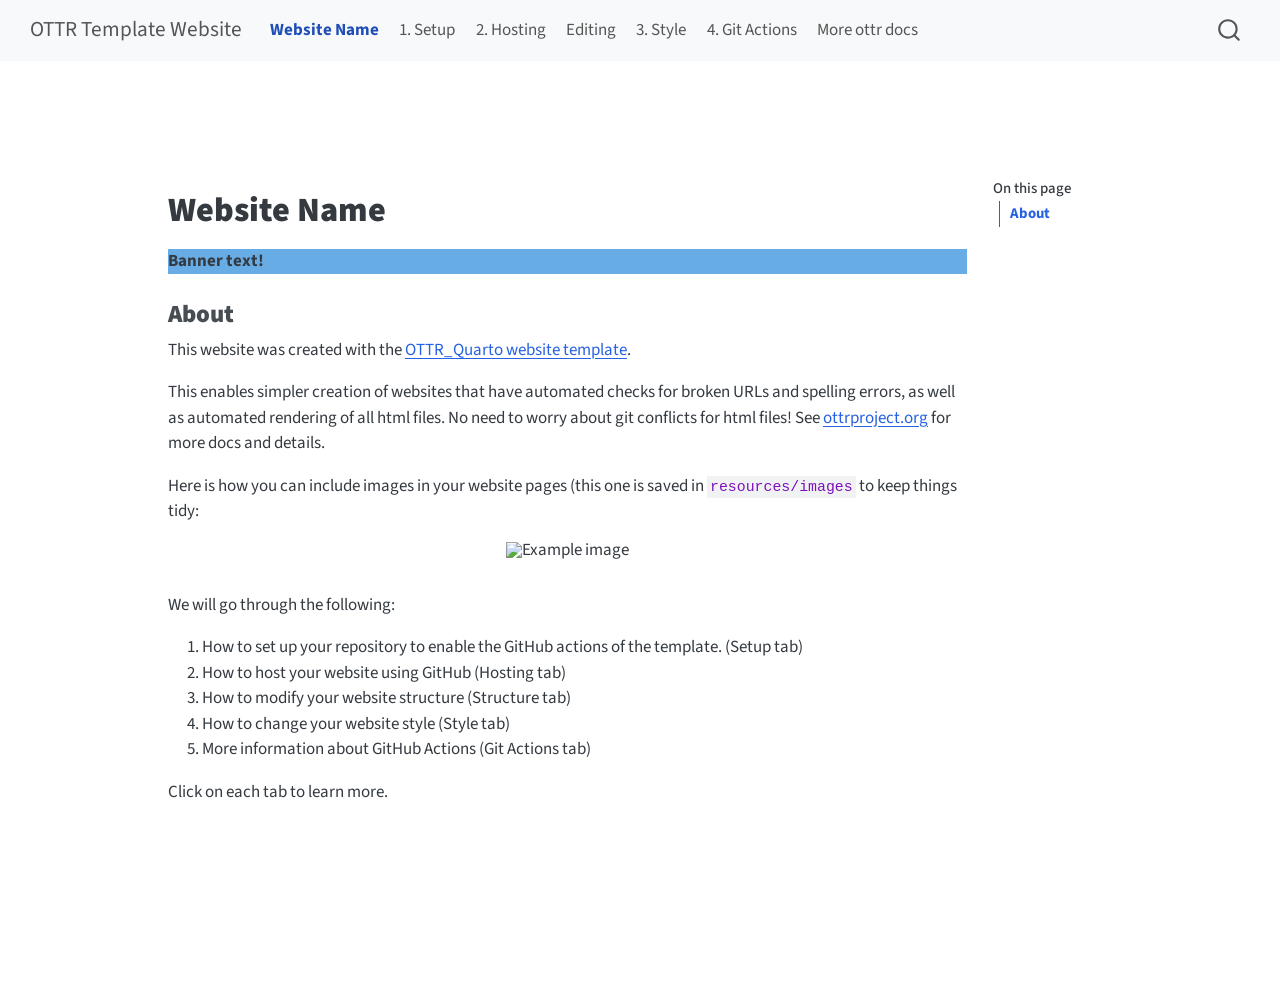
==== commit 162f0741: "Render course" ====
--- a/docs/index.html
+++ b/docs/index.html
@@ -40,7 +40,7 @@
 <link href="site_libs/quarto-html/quarto-syntax-highlighting-587c61ba64f3a5504c4d52d930310e48.css" rel="stylesheet" id="quarto-text-highlighting-styles">
 <script src="site_libs/bootstrap/bootstrap.min.js"></script>
 <link href="site_libs/bootstrap/bootstrap-icons.css" rel="stylesheet">
-<link href="site_libs/bootstrap/bootstrap-0b37c64f34216b628666a8dac638b53b.min.css" rel="stylesheet" append-hash="true" id="quarto-bootstrap" data-mode="light">
+<link href="site_libs/bootstrap/bootstrap-883ad16e2c5c5fde9b8f7ae0c5ecc4a8.min.css" rel="stylesheet" append-hash="true" id="quarto-bootstrap" data-mode="light">
 <script id="quarto-search-options" type="application/json">{
   "location": "navbar",
   "copy-button": false,
@@ -68,18 +68,10 @@
     "search-label": "Search"
   }
 }</script>
-<script async="" src="https://www.googletagmanager.com/gtag/js?id=G-XXXXXXXXX"></script>
-
-<script type="text/javascript">
-
-window.dataLayer = window.dataLayer || [];
-function gtag(){dataLayer.push(arguments);}
-gtag('js', new Date());
-gtag('config', 'G-XXXXXXXXX', { 'anonymize_ip': true});
-</script>
-
-
-<link rel="stylesheet" href="styles.css">
+
+
+<link rel="stylesheet" href="assets/style_config_default.css">
+<link rel="stylesheet" href="assets/style.css">
 </head>
 
 <body class="nav-fixed quarto-light">
--- a/docs/assets/style_config_default.css
+++ b/docs/assets/style_config_default.css
@@ -0,0 +1,9 @@
+:root {
+    --banner-color: #68ace5;   /* banner to highlight text */
+    --button-color: #0b5b9d;   
+    --button-text-color: white;
+    --hover-color: #012d72;   /* color for mouse-over */
+  }
+  
+  
+  
--- a/docs/assets/style.css
+++ b/docs/assets/style.css
@@ -0,0 +1,33 @@
+/* Color variables are set in style_config_default.css */
+
+/* Add space below the navigation bar */
+body {
+  margin-top: 100px;
+}
+
+/* Add color behind a major point on your website */
+.banner_color {
+  background-color: var(--banner-color);
+  font-weight: bold;
+}
+
+/* Center and bold text */
+.center {
+  font-weight: bold;
+  text-align: center;
+}
+
+/* Style buttons */
+.btn {
+  background-color: var(--button-color);
+  border: none;
+  color: var(--button-text-color);
+  padding: 8px 20px;
+  cursor: pointer;
+  font-size: 14px;
+}
+
+/* Darker background on mouse-over */
+.btn:hover {
+  background-color: var(--hover-color);
+}
